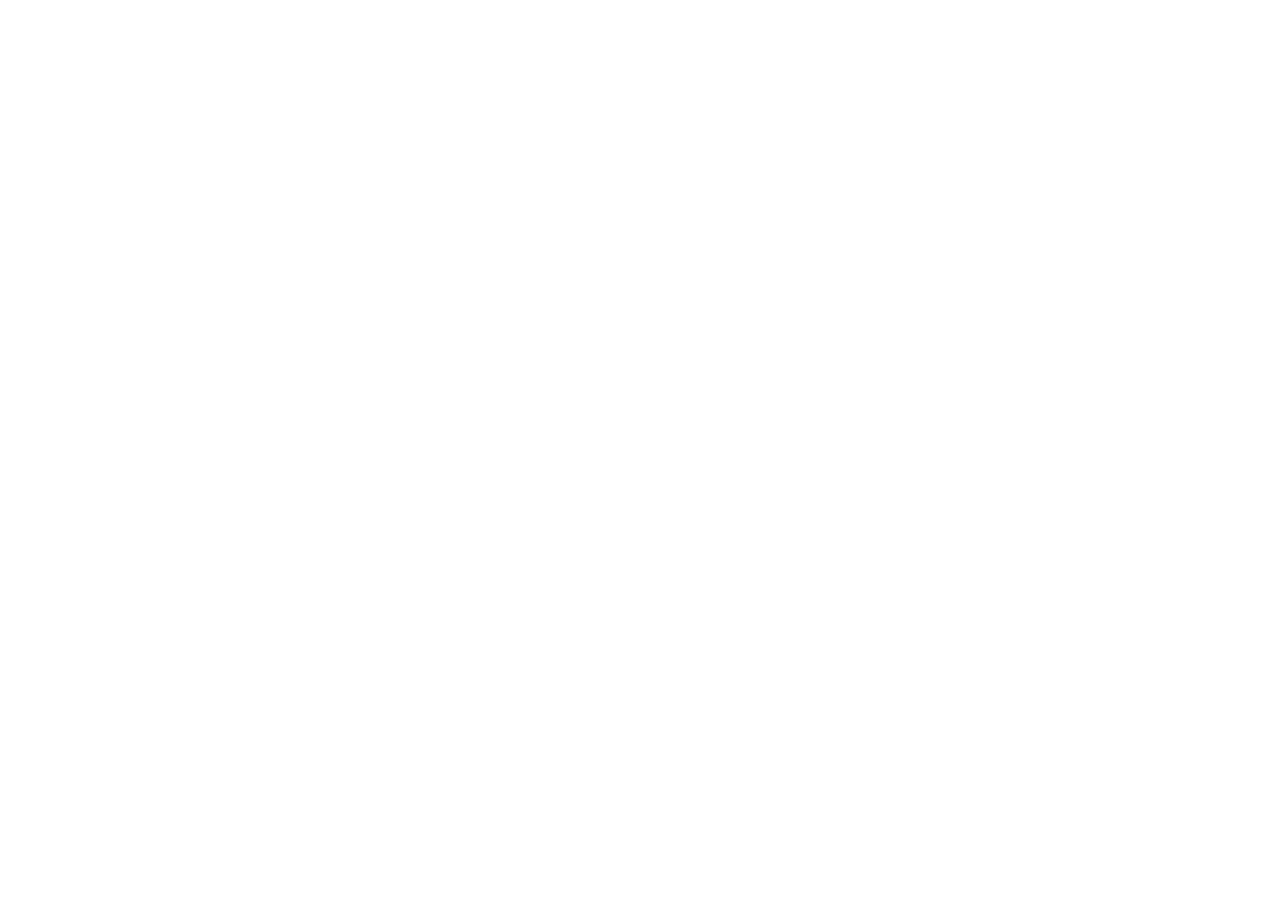
==== index.html @ e7ee5543 "Preparacion de carpetas y archivos Tic Tac Toe" ====
<!DOCTYPE html>
<html lang="en">
<head>
    <meta charset="UTF-8">
    <meta http-equiv="X-UA-Compatible" content="IE=edge">
    <meta name="viewport" content="width=device-width, initial-scale=1.0">
    <!-- Titulo proyecto -->
    <title>TIC TAC TOE</title>
    <!-- Enlace bootstrap -->
    <link href="https://cdn.jsdelivr.net/npm/bootstrap@5.3.0-alpha1/dist/css/bootstrap.min.css" 
    rel="stylesheet" 
    integrity="sha384-GLhlTQ8iRABdZLl6O3oVMWSktQOp6b7In1Zl3/Jr59b6EGGoI1aFkw7cmDA6j6gD" 
    crossorigin="anonymous">
    <!-- Enlaces CSS propios -->
    <link rel="stylesheet" href="./css/general.css">
    <link rel="stylesheet" href="./css/home.css">
</head>
<body>

    <!-- Scripts propios -->
    <script src="./js/home.js"></script>
    <!-- Scripts propios -->
    <!-- Scripts bootstrap -->
    <script src="https://cdn.jsdelivr.net/npm/bootstrap@5.3.0-alpha1/dist/js/bootstrap.bundle.min.js" integrity="sha384-w76AqPfDkMBDXo30jS1Sgez6pr3x5MlQ1ZAGC+nuZB+EYdgRZgiwxhTBTkF7CXvN" crossorigin="anonymous"></script>
    <!-- Scripts bootstrap -->
</body>
</html>
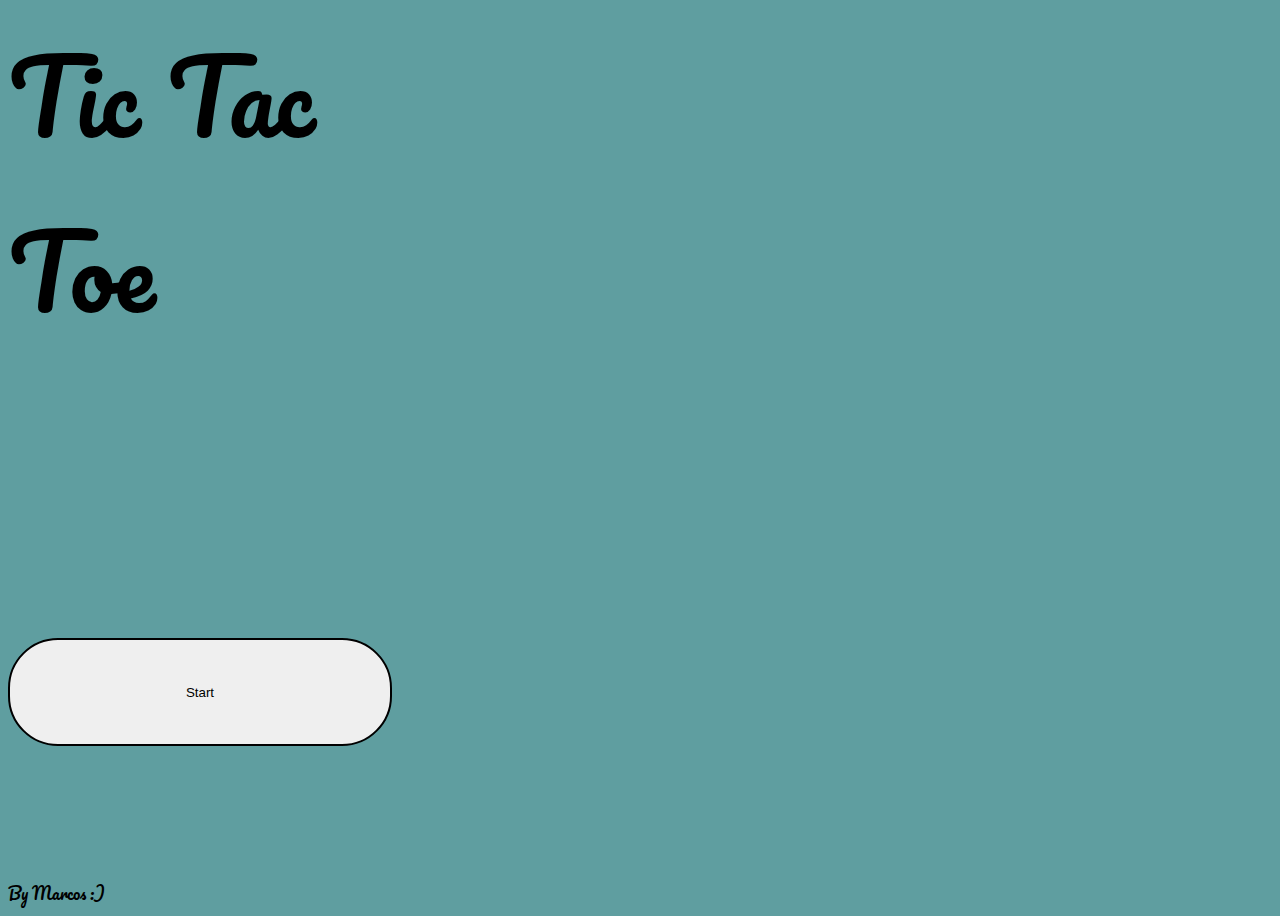
==== commit 6f89924b: "Pagina home (texto y boton)" ====
--- a/index.html
+++ b/index.html
@@ -11,12 +11,29 @@
     rel="stylesheet" 
     integrity="sha384-GLhlTQ8iRABdZLl6O3oVMWSktQOp6b7In1Zl3/Jr59b6EGGoI1aFkw7cmDA6j6gD" 
     crossorigin="anonymous">
+    <!-- Enlace font google  -->
+    <link rel="stylesheet" href="https://fonts.googleapis.com/css?family=Pacifico">
     <!-- Enlaces CSS propios -->
     <link rel="stylesheet" href="./css/general.css">
     <link rel="stylesheet" href="./css/home.css">
 </head>
 <body>
-
+    <!-- Container Principal -->
+    <div class="container-fluid container-home">
+        <!-- Txt home  -->
+        <div class="row row-text-home">
+            <div class="col col-txt d-flex justify-content-center align-items-center">
+                <div class="tic-tac-toe-txt text-center">Tic Tac <br> Toe</div>
+            </div>
+        </div>
+        <!-- Boton inicio juego -->
+        <div class="row row-botn-home">
+            <div class="col col-btn d-flex justify-content-center">
+                <a href="./pages/player.html"><button type="button" class="btn btn-warning boton-start fs-1">Start</button></a>
+            </div>
+        </div>
+        <p>By Marcos :)</p>
+    </div>
     <!-- Scripts propios -->
     <script src="./js/home.js"></script>
     <!-- Scripts propios -->
--- a/css/general.css
+++ b/css/general.css
@@ -0,0 +1,5 @@
+body{
+    background-color: cadetblue;
+    font-family: Pacifico;
+    color: black;
+}--- a/css/home.css
+++ b/css/home.css
@@ -0,0 +1,40 @@
+/* Container principal */
+.container-home{
+    height: 100vh;
+    width: 100%;
+}
+
+/* Txt home */
+.col-txt{
+    height: 70vh;
+    font-size: 100px;
+}
+/* Txt home */
+
+/* Boton inicio juego */
+.row-botn-home{
+
+}
+
+.col-btn{
+    height: 25vh;
+}
+
+/* boton  */
+.boton-start{
+    height: 12vh;
+    width: 30vw;
+    border-radius: 50px;
+    border: 2px solid black;
+}
+
+/* hover del boton  */
+.boton-start:hover{
+    background-color: black;
+    height: 12vh;
+    width: 30vw;
+    border-radius: 50px;
+    color: white;
+    border: 2px solid black;
+}
+/* Boton inicio juego */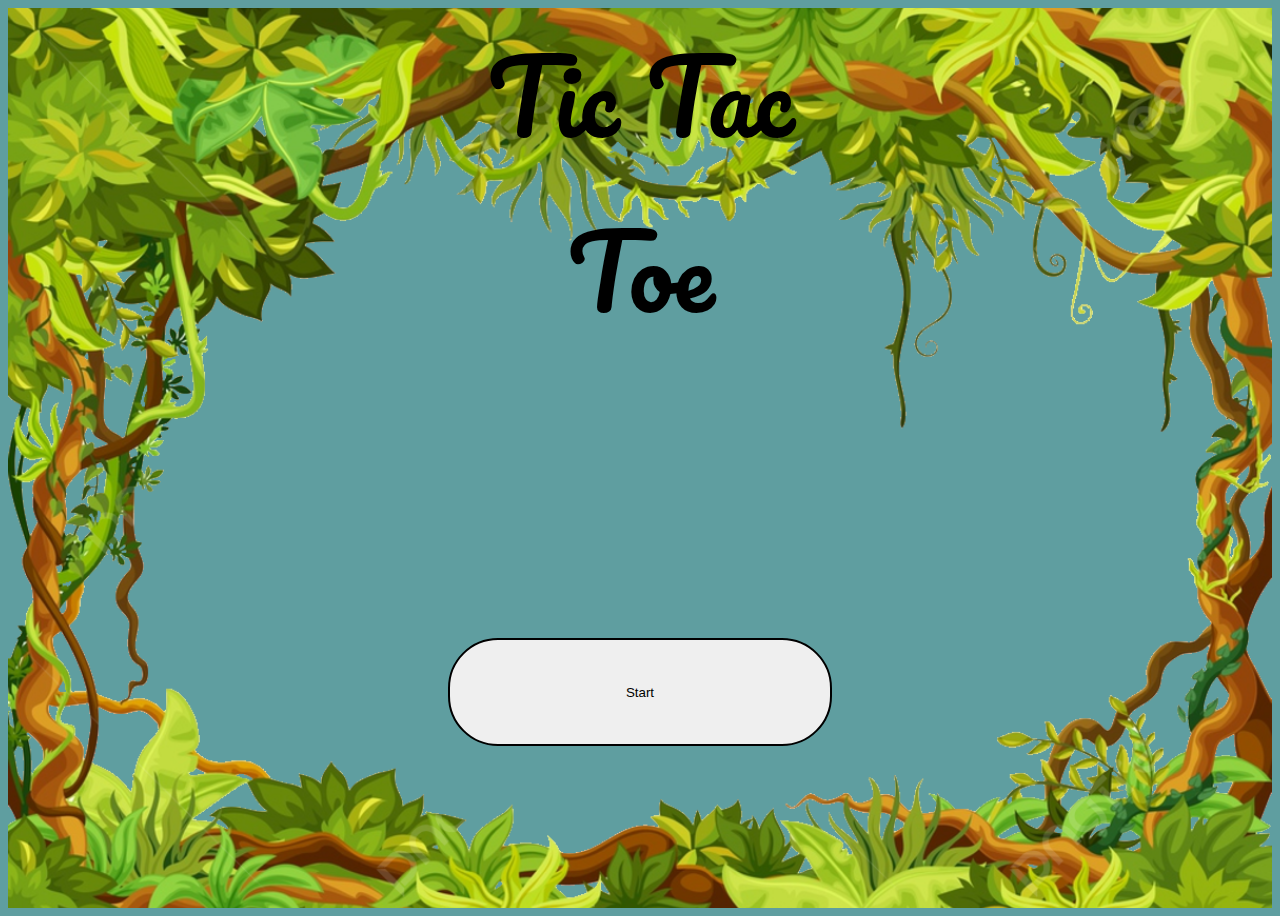
==== commit e6715ce7: "edicion fondo home y eliminacion easter egg" ====
--- a/index.html
+++ b/index.html
@@ -19,7 +19,7 @@
 </head>
 <body>
     <!-- Container Principal -->
-    <div class="container-fluid container-home">
+    <div class="container-fluid container-tictactoe">
         <!-- Txt home  -->
         <div class="row row-text-home">
             <div class="col col-txt d-flex justify-content-center align-items-center">
@@ -32,7 +32,6 @@
                 <a href="./pages/player.html"><button type="button" class="btn btn-warning boton-start fs-1">Start</button></a>
             </div>
         </div>
-        <p>By Marcos :)</p>
     </div>
     <!-- Scripts propios -->
     <script src="./js/home.js"></script>
--- a/css/general.css
+++ b/css/general.css
@@ -2,4 +2,5 @@
     background-color: cadetblue;
     font-family: Pacifico;
     color: black;
-}+}
+
--- a/css/home.css
+++ b/css/home.css
@@ -1,7 +1,12 @@
 /* Container principal */
-.container-home{
+.container-tictactoe{
     height: 100vh;
     width: 100%;
+    text-align: center;
+    background-image: url(../img/selva.png);
+    background-position: center;
+    background-size: cover;
+    background-repeat: no-repeat;
 }
 
 /* Txt home */
@@ -12,12 +17,8 @@
 /* Txt home */
 
 /* Boton inicio juego */
-.row-botn-home{
-
-}
-
 .col-btn{
-    height: 25vh;
+    height: 13vh;
 }
 
 /* boton  */
@@ -28,13 +29,9 @@
     border: 2px solid black;
 }
 
-/* hover del boton  */
 .boton-start:hover{
-    background-color: black;
-    height: 12vh;
-    width: 30vw;
-    border-radius: 50px;
-    color: white;
+    scale: 1.1;
+    transition: 0.3s;
     border: 2px solid black;
 }
-/* Boton inicio juego */+/* Boton inicio juego */
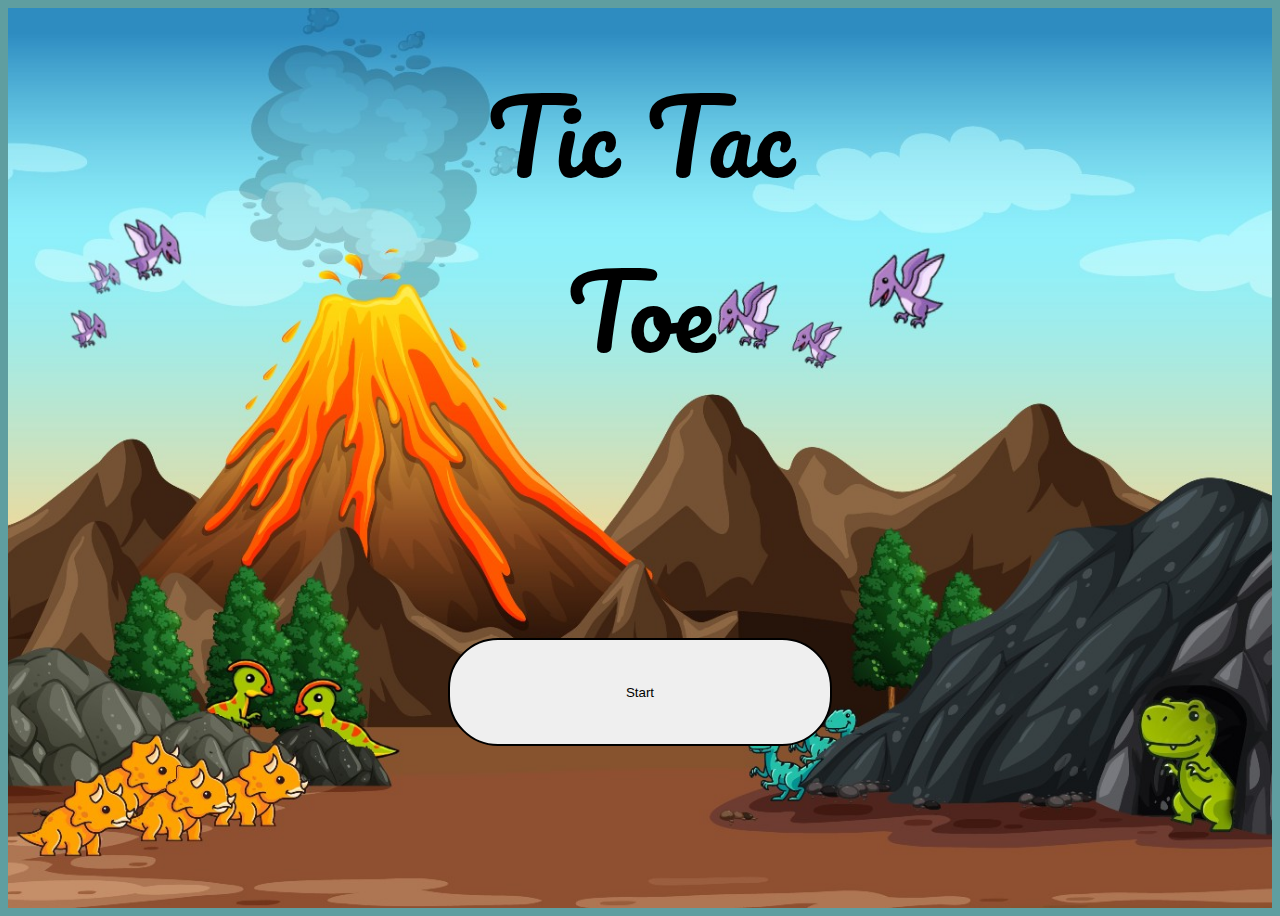
==== commit 877271d2: "imagen de fondo (diseños finales no acabados)" ====
--- a/index.html
+++ b/index.html
@@ -22,7 +22,7 @@
     <div class="container-fluid container-tictactoe">
         <!-- Txt home  -->
         <div class="row row-text-home">
-            <div class="col col-txt d-flex justify-content-center align-items-center">
+            <div class="col col-txt d-flex justify-content-center ">
                 <div class="tic-tac-toe-txt text-center">Tic Tac <br> Toe</div>
             </div>
         </div>
@@ -33,9 +33,6 @@
             </div>
         </div>
     </div>
-    <!-- Scripts propios -->
-    <script src="./js/home.js"></script>
-    <!-- Scripts propios -->
     <!-- Scripts bootstrap -->
     <script src="https://cdn.jsdelivr.net/npm/bootstrap@5.3.0-alpha1/dist/js/bootstrap.bundle.min.js" integrity="sha384-w76AqPfDkMBDXo30jS1Sgez6pr3x5MlQ1ZAGC+nuZB+EYdgRZgiwxhTBTkF7CXvN" crossorigin="anonymous"></script>
     <!-- Scripts bootstrap -->
--- a/css/home.css
+++ b/css/home.css
@@ -3,7 +3,7 @@
     height: 100vh;
     width: 100%;
     text-align: center;
-    background-image: url(../img/selva.png);
+    background-image: url(../img/paisaje.jpg);
     background-position: center;
     background-size: cover;
     background-repeat: no-repeat;
@@ -13,6 +13,18 @@
 .col-txt{
     height: 70vh;
     font-size: 100px;
+}
+
+.tic-tac-toe-txt{
+    border-radius: 50px;
+    padding: 40px;
+}
+
+@media (max-width: 992px){
+    .tic-tac-toe-txt{
+    font-size: 85px;
+        padding: 15px;
+    }
 }
 /* Txt home */
 
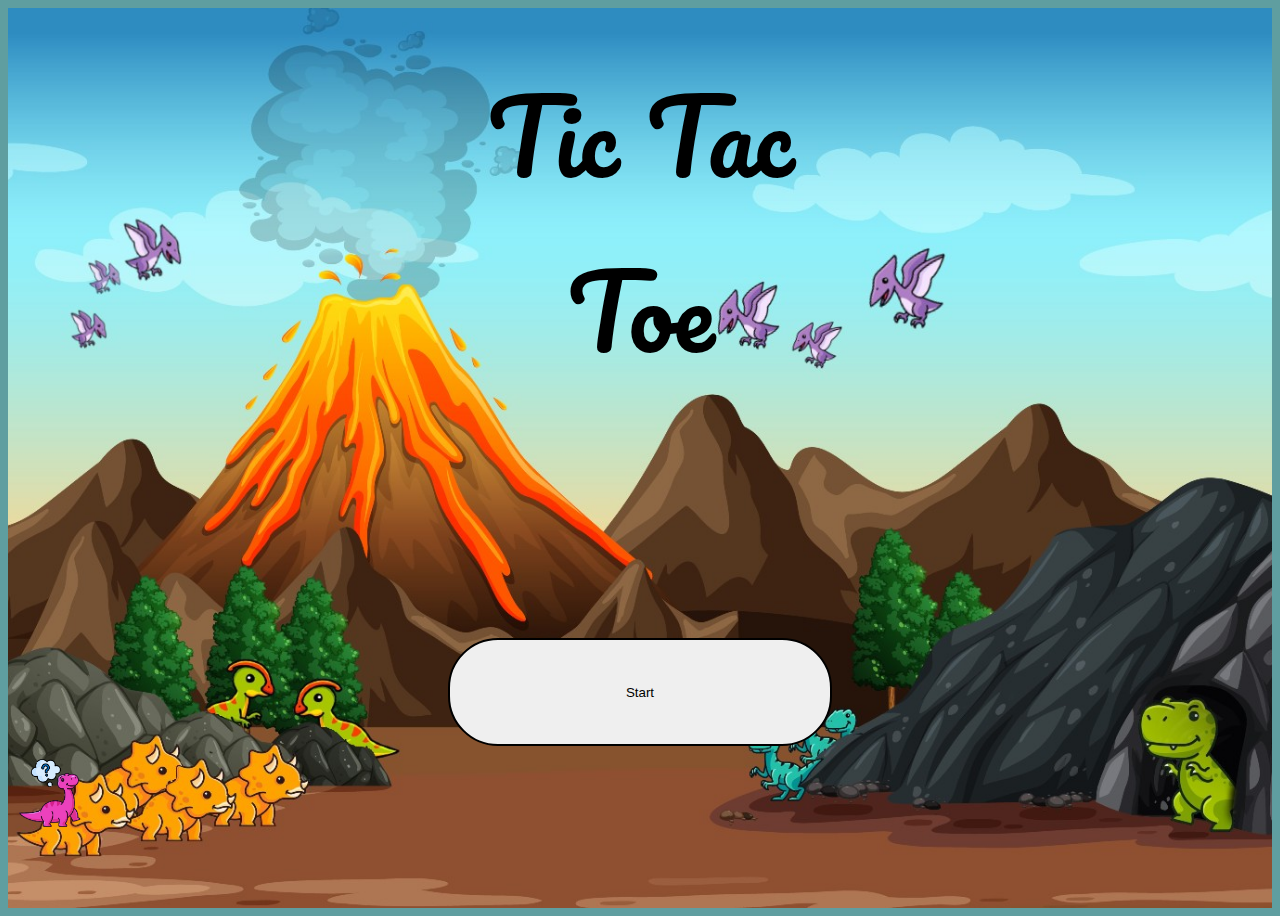
==== commit 782a6355: "posicionamiento Bronto-Helper y pag reglas" ====
--- a/index.html
+++ b/index.html
@@ -32,6 +32,12 @@
                 <a href="./pages/player.html"><button type="button" class="btn btn-warning boton-start fs-1">Start</button></a>
             </div>
         </div>
+        <!-- Boton de normas -->
+        <div class="row row help">
+            <div class="col col-help d-flex align-items-end">
+                <a href="./pages/reglas.html"><div class="dino-help"></div></a>
+            </div>
+        </div>
     </div>
     <!-- Scripts bootstrap -->
     <script src="https://cdn.jsdelivr.net/npm/bootstrap@5.3.0-alpha1/dist/js/bootstrap.bundle.min.js" integrity="sha384-w76AqPfDkMBDXo30jS1Sgez6pr3x5MlQ1ZAGC+nuZB+EYdgRZgiwxhTBTkF7CXvN" crossorigin="anonymous"></script>
--- a/css/home.css
+++ b/css/home.css
@@ -47,3 +47,17 @@
     border: 2px solid black;
 }
 /* Boton inicio juego */
+
+/* Boton normas */
+.col-help{
+    height: 17vh;
+}
+
+.dino-help{
+    height: 10vh;
+    width: 10vh;
+    background-image: url(../img/brontohelp.png);
+    background-position: center;
+    background-size: cover;
+    background-repeat: no-repeat;
+}